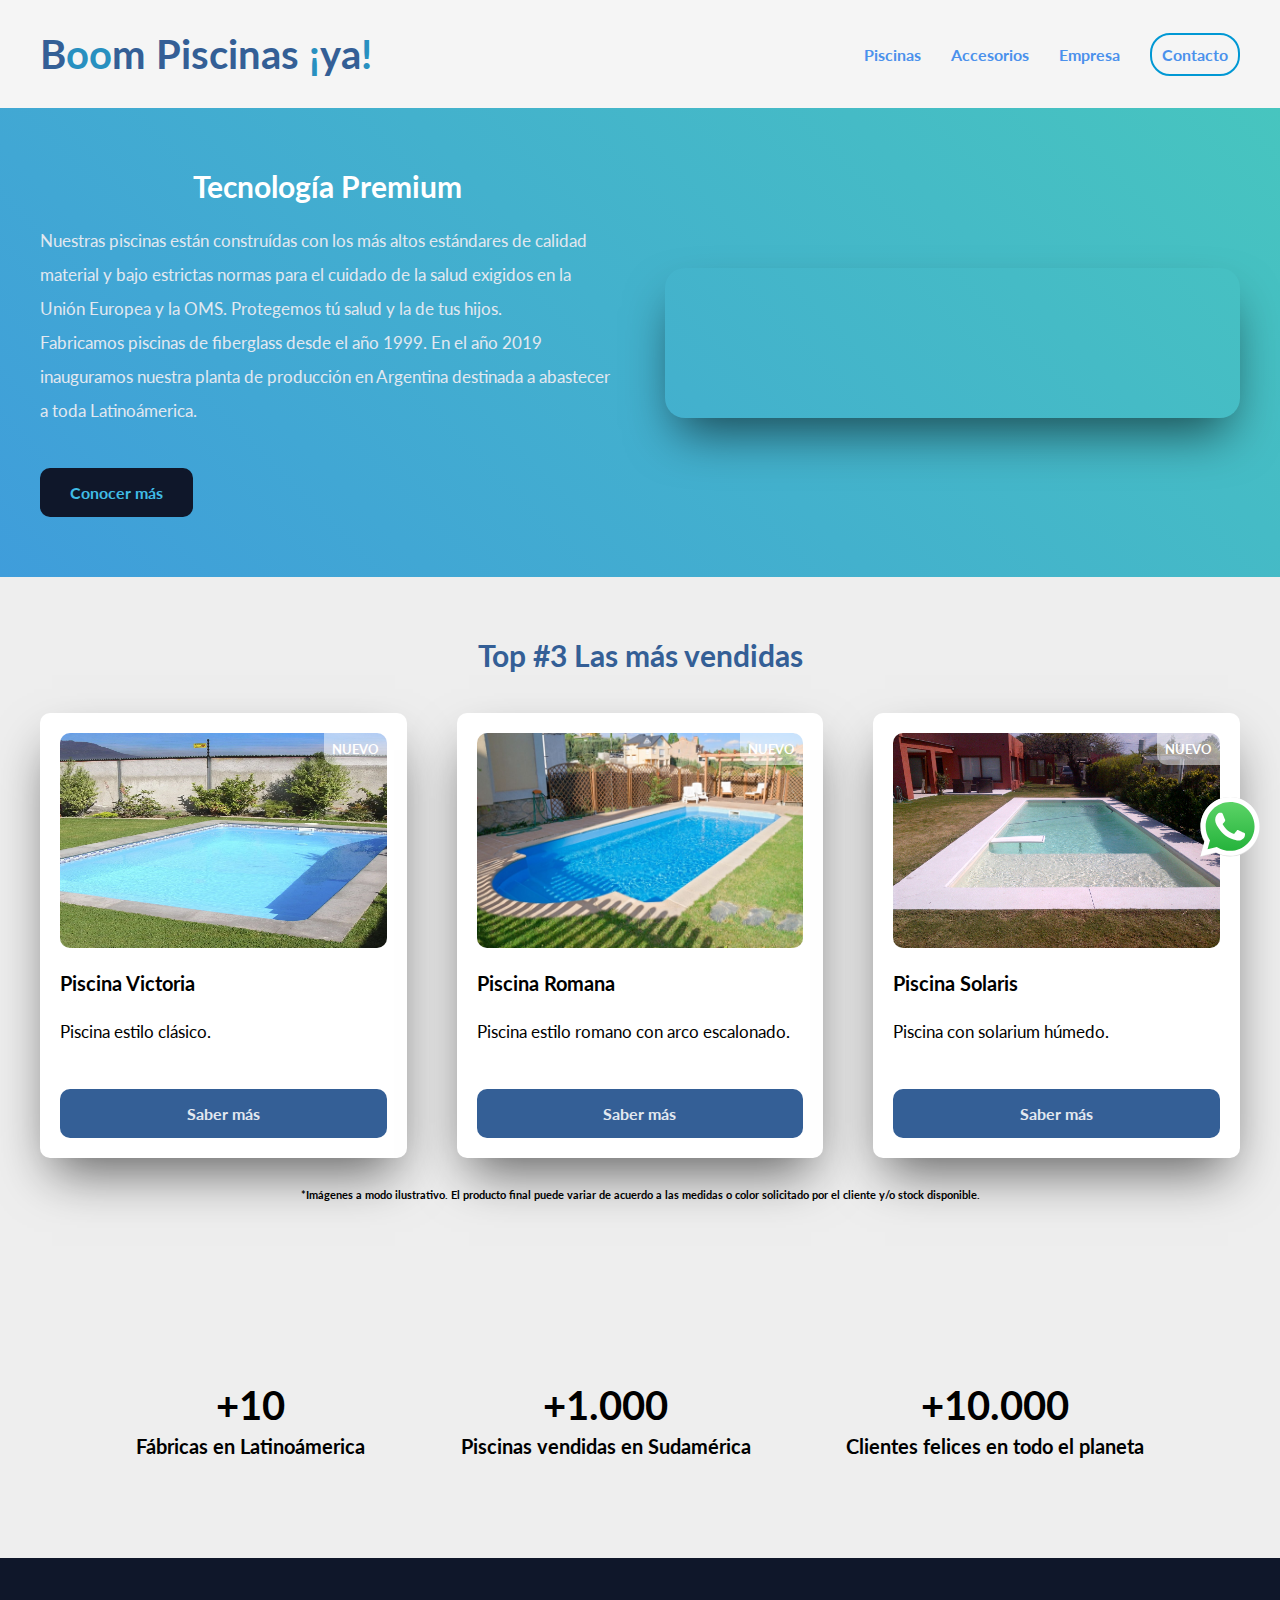
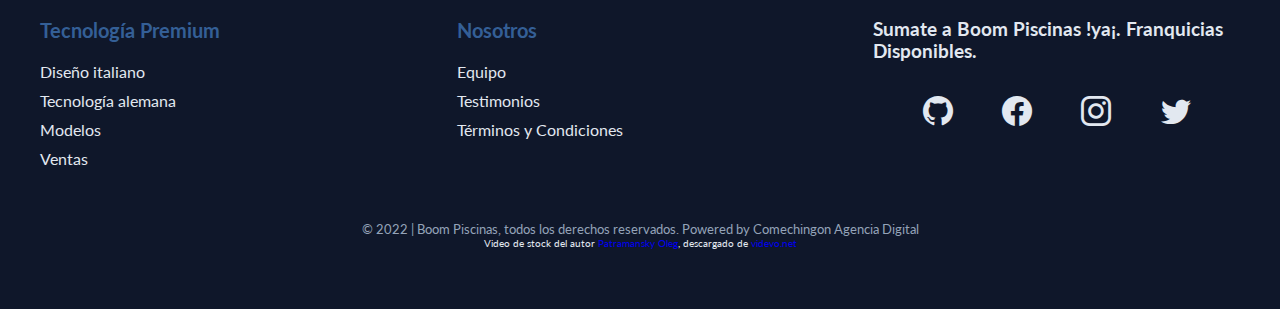
==== index.html @ b2b4e0b8 "boom" ====
<!DOCTYPE html>
<html lang="es">
  <head>
    <meta charset="UTF-8" />
    <meta name="viewport" content="width=device-width, initial-scale=1.0" />
    <!-- 70 a 320 caracteres -->
    <meta
      name="description"
      content="Boom Piscinas !ya¡ Venta de Piscinas"
    />
    <!-- 10 a 70 caracteres -->
    <!-- contenido textual: 300+ palabras -->
    <title>Boom Piscinas - Piscinas ya!</title>
    <link rel="shortcut icon" href="./assets/................." type="image/x-icon" />
    <link rel="stylesheet" href="./css/style.css" />
    <!-- google fonts -->
    <link rel="preconnect" href="https://fonts.googleapis.com" />
    <link rel="preconnect" href="https://fonts.gstatic.com" crossorigin />
    <link
      href="https://fonts.googleapis.com/css2?family=Lato:wght@400;700&display=swap"
      rel="stylesheet"
    />
    <!-- iconos de bootstrap -->
    <link
      rel="stylesheet"
      href="https://cdn.jsdelivr.net/npm/bootstrap-icons@1.9.1/font/bootstrap-icons.css"
    />
  </head>

  <body>
    <header class="header">
      <div class="header__content">
        <h2>
          <a href="./index.html" class="header__content-title"
          >B<span class="span1">oo</span>m Piscinas <span class="span2">¡</span>ya<span class="span2">!</span> </a
        >
        </h2>
        <nav>
          <ul class="header__content-navbar">
            <li><a href="">Piscinas</a></li>
            <li><a href="">Accesorios</a></li>
            <li><a href="">Empresa</a></li>
            <li><a href="./pages/platform.html">Contacto</a></li>
          </ul>

          <div class="header__content-navbar-mobile">
            <i class="bi bi-list"></i>
            <ul>
              <li><a href="">Piscinas</a></li>
              <li><a href="">Accesorios</a></li>
              <li><a href="">Empresa</a></li>
              <li><a href="./pages/platform.html">Contacto</a></li>
            </ul>
          </div>
        </nav>
      </div>
    </header>

    <main>
      <section class="hero">
        <div class="hero__content">
          <div class="hero__content-info">
            <h2>Tecnología Premium</h2>
            <p>
              Nuestras piscinas están construídas con los más altos estándares
              de calidad material y bajo estrictas normas para el cuidado de la
              salud exigidos en la Unión Europea y la OMS. Protegemos tú salud y
              la de tus hijos. <br> Fabricamos piscinas de fiberglass desde el año
              1999. En el año 2019 inauguramos nuestra planta de producción en
              Argentina destinada a abastecer a toda Latinoámerica. </br>
            </p>
            <a href="">Conocer más</a>
          </div>
          <video
            class="hero__content-video"
            src="./assets/video/pexels-kindel-media-9044120.mp4"
            autoplay
            muted
            loop
          ></video>
        </div>
      </section>

      <section class="courses">
        <h3 class="courses__title">Top #3 Las más vendidas</h3>
        <div class="courses__content">
          <!-- tarjeta 1 -->
          <article class="card">
            <div class="card__header">
              <small class="card__header-tag card__header-tag--strong"
                >Nuevo</small
              >
              <img
                class="card__header-img"
                src="./assets/images/modelo clasica.webp"
                alt="Curso de Desarrollo Web"
                width="325"
                height="215"
              />
            </div>
            <h2 class="card__title">Piscina Victoria</h2>
            <p class="card__description">
              Piscina estilo clásico.
            </p>
            <a class="card__link" href="">Saber más</a>
          </article>

          <!-- tarjeta 2 -->
          <article class="card">
            <div class="card__header">
              <small class="card__header-tag card__header-tag--strong"
                >Nuevo</small
              >
              <img
                class="card__header-img"
                src="./assets/images/modelo romana.jpg"
                alt="Curso de Diseño UX/UI"
                width="325"
                height="215"
              />
            </div>
            <h2 class="card__title">Piscina Romana</h2>
            <p class="card__description">
              Piscina estilo romano con arco escalonado.
        
            </p>
            <a class="card__link" href="">Saber más</a>
          </article>
          

          <!-- tarjeta 3 -->
          <article class="card">
            <div class="card__header">
              <small class="card__header-tag card__header-tag--strong"
                >Nuevo</small
              >
              <img class="card__header-img" src="./assets/images/modelo solarium.jpg"
              alt="Curso de JavaScript" width="325" height="215"" />
            </div>
            <h2 class="card__title">Piscina Solaris</h2>
            <p class="card__description">
              Piscina con solarium húmedo.
            </p>
            <a class="card__link" href="">Saber más</a>
          </article>
        </div>
        <div class="disclaimerimg">
          <h6>*Imágenes a modo ilustrativo. El producto final puede variar de acuerdo a las medidas o color solicitado por el cliente y/o stock disponible.</h6>
        </div>
      </section>

      <section class="statistics">
        <div class="statistics__content">
          <h3 class="statistics__content-data">+10 <span>Fábricas en Latinoámerica</span></h3>
          <h3 class="statistics__content-data">
            +1.000 <span>Piscinas vendidas en Sudamérica</span>
          </h3>
          <h3 class="statistics__content-data">
            +10.000 <span>Clientes felices en todo el planeta</span>
          </h3>
        </div>
      </section>
    </main>

    <footer class="footer">
      <div class="footer__content">
        <div>
          <h4>Tecnología Premium</h4>
          <ul class="footer__content-list">
            <li><a href="">Diseño italiano</a></li>
            <li><a href="">Tecnología alemana</a></li>
            <li><a href="">Modelos</a></li>
            <li><a href="">Ventas</a></li>
            
          </ul>
        </div>

        <div>
          <h4>Nosotros</h4>
          <ul class="footer__content-list">
            <li><a href="">Equipo</a></li>
            <li><a href="">Testimonios</a></li>
            <li><a href="">Términos y Condiciones</a></li>
          </ul>
        </div>

        <div>
          <h3>Sumate a Boom Piscinas !ya¡. Franquicias Disponibles.</h3>
          <!-- rrss -->
          <div class="footer__rrss">
            <a href="" class="rs-github"><i class="bi bi-github"></i></a>
            <a href="" class="rs-facebook"><i class="bi bi-facebook"></i></a>
            <a href="" class="rs-instagram"><i class="bi bi-instagram"></i></a>
            <a href="" class="rs-twitter"><i class="bi bi-twitter"></i></a>
          </div>
        </div>
      </div>

      <div class="footer__copy">
        <small
          >&copy; 2022 | Boom Piscinas, todos los derechos reservados. Powered
          by Comechingon Agencia Digital</small
        >
        
      </div>
      <div class="referencias">
        Video de stock del autor
        <a
          class="link author-link-popup"
          target="_blank"
          href="https://www.videvo.net/es/profile/vidfy-Patramansky Oleg"
          >Patramansky Oleg</a
        >, descargado de
        <a class="videvo-redirect" target="_blank" href="https://www.videvo.net"
          >videvo.net</a
        >
      </div>
    </footer>

    <div class="whatsapp">
      <a href="https://wa.me/">
        <img
          src="./assets/images/whatsapp.svg"
          alt="Whatsapp"
          width="60"
          height="60"
        />
      </a>
    </div>
  </body>
</html>
---- css/style.css ----
* {
  margin: 0;
  padding: 0;
  box-sizing: border-box;
}

body {
  background-color: #eee;
  font-family: "Lato", sans-serif;
}

a {
  text-decoration: none;
}

p {
  line-height: 2;
  font-size: 17px;
}

ul {
  list-style-type: none;
}

.whatsapp {
  position: fixed;
  bottom: 40px;
  right: 20px;
}

.container,
.header__content,
.footer__content,
.hero__content,
.courses__content,
.statistics__content,
.login {
  max-width: 1200px;
  margin: 0 auto;
}

.templateButton,
.hero__content-info a,
.login__form button {
  display: inline-block;
  color: rgb(64, 188, 230);
  border-radius: 10px;
  cursor: pointer;
  transition: all 0.3s;
  font-weight: bold;
  font-size: 16px;
  border: 0;
}

.header {
  background-color: whitesmoke;
  padding: 30px 20px;
  position: sticky;
  top: 0;
  z-index: 1;
}
.header__content {
  display: flex;
  justify-content: space-between;
  align-items: center;
}
.header__content-title {
  color: #345f96;
  font-size: 40px;
}
.span1 {
  color: rgb(40, 144, 192);
}

.span2 {
  color: rgb(40, 144, 192);
}

.header__content-title:hover::after {
  content: "inicio";
  margin-left: 8px;
  font-size: 20px;
  color: rgb(64, 188, 230);
}
.header__content-navbar {
  display: flex;
  align-items: center;
}
.header__content-navbar li {
  margin: 0 15px;
  transition: all 0.3s;
}
.header__content-navbar li:last-child {
  border: 2px solid rgb(1, 152, 212);
  border-radius: 20px;
  padding: 10px;
  margin-right: 0;
}
.header__content-navbar li:active {
  transform: scale(0.9);
}
.header__content-navbar li a {
  color: #4b91ec;
  font-weight: bold;
  transition: all 0.3s;
}
.header__content-navbar li a:hover {
  color: rgb(64, 188, 230);
}
.header__content-navbar-mobile {
  display: none;
}
.header__content-navbar-mobile i {
  font-size: 35px;
  color: #4b91ec;
}
.header__content-navbar-mobile:hover > ul {
  display: block;
}
.header__content-navbar-mobile ul {
  display: none;
  position: absolute;
  right: 0;
  top: 100px;
  width: 100%;
  background-color: #4b91ec;
}
.header__content-navbar-mobile ul li {
  padding: 25px 0;
  text-align: center;
}
.header__content-navbar-mobile ul li a {
  color: #e2e8f0;
  font-weight: bold;
}
.header__content-navbar-mobile ul li:nth-child(even) {
  background-color: #1a2748;
}

@media (max-width: 768px) {
  .header__content-navbar {
    display: none;
  }
  .header__content-navbar-mobile {
    display: block;
  }
}

.footer {
  background-color: #0f172a;
  color: #e2e8f0;
  padding: 60px 20px;
}
.footer__content {
  display: grid;
  grid-template-columns: repeat(3, 1fr);
  gap: 50px;
}
.footer__content h4 {
  color: #345f96;
  margin-bottom: 20px;
  font-weight: bold;
  font-size: 20px;
}
.footer__content-list li {
  margin: 10px 0;
}
.footer__content-list a {
  color: #e2e8f0;
  transition: all 0.3s;
}
.footer__content-list a:hover {
  color: rgb(64, 188, 230);
}
.footer__rrss {
  display: flex;
  justify-content: space-evenly;
  margin-top: 30px;
}
.footer__rrss .rs-github {
  color: #e2e8f0;
  font-size: 30px;
  transition: all 0.3s;
}
.footer__rrss .rs-github:hover {
  color: #22c55e;
}
.footer__rrss .rs-twitter {
  color: #e2e8f0;
  font-size: 30px;
  transition: all 0.3s;
}
.footer__rrss .rs-twitter:hover {
  color: #55acee;
}
.footer__rrss .rs-instagram {
  color: #e2e8f0;
  font-size: 30px;
  transition: all 0.3s;
}
.footer__rrss .rs-instagram:hover {
  color: #c92d8f;
}
.footer__rrss .rs-facebook {
  color: #e2e8f0;
  font-size: 30px;
  transition: all 0.3s;
}
.footer__rrss .rs-facebook:hover {
  color: #2279e4;
}
.footer__copy {
  margin-top: 40px;
  text-align: center;
  color: #94a3b8;
}

@media (max-width: 576px) {
  .footer__content {
    grid-template-columns: 1fr;
  }
}

.hero {
  background-image: linear-gradient(45deg, #3f9ddb, #47c5bf);
  padding: 60px 20px;
  color: #e2e8f0;
}
.hero__content {
  display: grid;
  grid-template-columns: repeat(2, 1fr);
  gap: 50px;
  align-items: center;
}
.hero__content-info h2 {
  color: #fff;
  font-size: 30px;
  margin-bottom: 20px;
  text-align: center;
  
}
.hero__content-info p {
  margin-bottom: 40px;
}
.hero__content-info a {
  background-color: #0f172a;
  padding: 15px 30px;
}
.hero__content-info a:hover {
  background-color: #1a2748;
}
.hero__content-video {
  width: 100%;
  border-radius: 20px;
  box-shadow: 0 25px 50px -12px rgba(0, 0, 0, 0.6);
  transition: all 0.3s;
}
.hero__content-video:hover {
  transform: translateY(-15px);
}

.courses {
  margin-top: 60px;
  padding: 0 20px;
}
.courses__title {
  margin-bottom: 40px;
  text-align: center;
  font-size: 30px;
  color: #345f96;
}
.courses__content {
  display: grid;
  grid-template-columns: repeat(3, 1fr);
  gap: 50px;
}
.courses__content .card {
  background-color: #fff;
  padding: 20px;
  border-radius: 10px;
  box-shadow: 0 25px 50px -12px rgba(0, 0, 0, 0.6);
  transition: all 0.3s;
  /* relative: flujo normal del documento */
  /* absolute: es removido del flujo normal */
}
.courses__content .card:hover {
  transform: translateY(-15px);
}
.courses__content .card__header {
  position: relative;
}
.courses__content .card__header-tag {
  position: absolute;
  padding: 8px;
  right: 0;
  color: #fff;
  background-color: rgba(255, 255, 255, 0.5);
  border-bottom-left-radius: 10px;
}
.courses__content .card__header-tag--strong {
  text-transform: uppercase;
  font-weight: bold;
}
.courses__content .card__header-img {
  width: 100%;
  border-radius: 10px;
  margin-bottom: 20px;
}
.courses__content .card__title {
  font-size: 20px;
  margin-bottom: 20px;
}
.courses__content .card__description {
  margin-bottom: 40px;
}
.courses__content .card__link {
  background-color: #345f96;
  width: 100%;
  display: inline-block;
  padding: 15px 0;
  text-align: center;
  color: #e2e8f0;
  border-radius: 10px;
  cursor: pointer;
  font-weight: bold;
  font-size: 16px;
  transition: all 0.3s;
  position: relative;
}
.courses__content .card__link:hover {
  background-color: #080808;
}
.courses__content .card__link:hover::after {
  content: "\276F";
  position: absolute;
  right: 20px;
}

.disclaimerimg {
  margin-top: 30px;
  text-align: center;
}

.referencias {
  font-size: 10px;
  text-align: center;
}

.statistics {
  margin-top: 80px;
  padding: 100px 20px;
  background-image: url("../assets/images/piscina\ duplex.webp");
  background-repeat: no-repeat;
  background-position: center;
  background-size: cover;
  background-attachment: fixed;
}
.statistics__content {
  display: flex;
  justify-content: space-evenly;
  color: black;
}
.statistics__content-data {
  font-size: 40px;
  text-align: center;
}
.statistics__content-data span {
  display: block;
  font-size: 20px;
  margin-top: 5px;
}

@media (max-width: 992px) {
  .courses__content {
    grid-template-columns: repeat(2, 1fr);
  }
  .hero__content {
    grid-template-columns: 1fr;
  }
}

@media (max-width: 576px) {
  .courses__content {
    grid-template-columns: 1fr;
  }
  .statistics__content {
    flex-direction: column;
  }
  .statistics__content-data {
    margin: 30px 0;
  }
}

.login {
  display: flex;
  flex-direction: column;
  justify-content: center;
  align-items: center;
  height: calc(100vh - 102px);
}
.login__title {
  margin-bottom: 25px;
}
.login__title i {
  margin-right: 10px;
}
.login__form {
  width: 50%;
  padding: 0 20px;
}
.login__form input[type="email"],
.login__form input[type="password"] {
  display: block;
  width: 100%;
  margin-top: 20px;
  padding: 15px;
  border-radius: 10px;
  border: none;
  outline: 2px solid transparent;
  transition: all 0.3s;
}
.login__form input[type="email"]:focus,
.login__form input[type="password"]:focus {
  outline: 2px solid #0f172a;
}
.login__form input[type="checkbox"] {
  margin-top: 30px;
  margin-right: 5px;
}
.login__form button {
  width: 100%;
  margin-top: 40px;
  background-color: #0f172a;
  padding: 15px;
}
.login__form button:hover {
  background-color: #1a2748;
}

@media (max-width: 992px) {
  .login__form {
    width: 55%;
  }
}

@media (max-width: 768px) {
  .login__form {
    width: 65%;
  }
}

@media (max-width: 576px) {
  .login__form {
    width: 100%;
  }
}
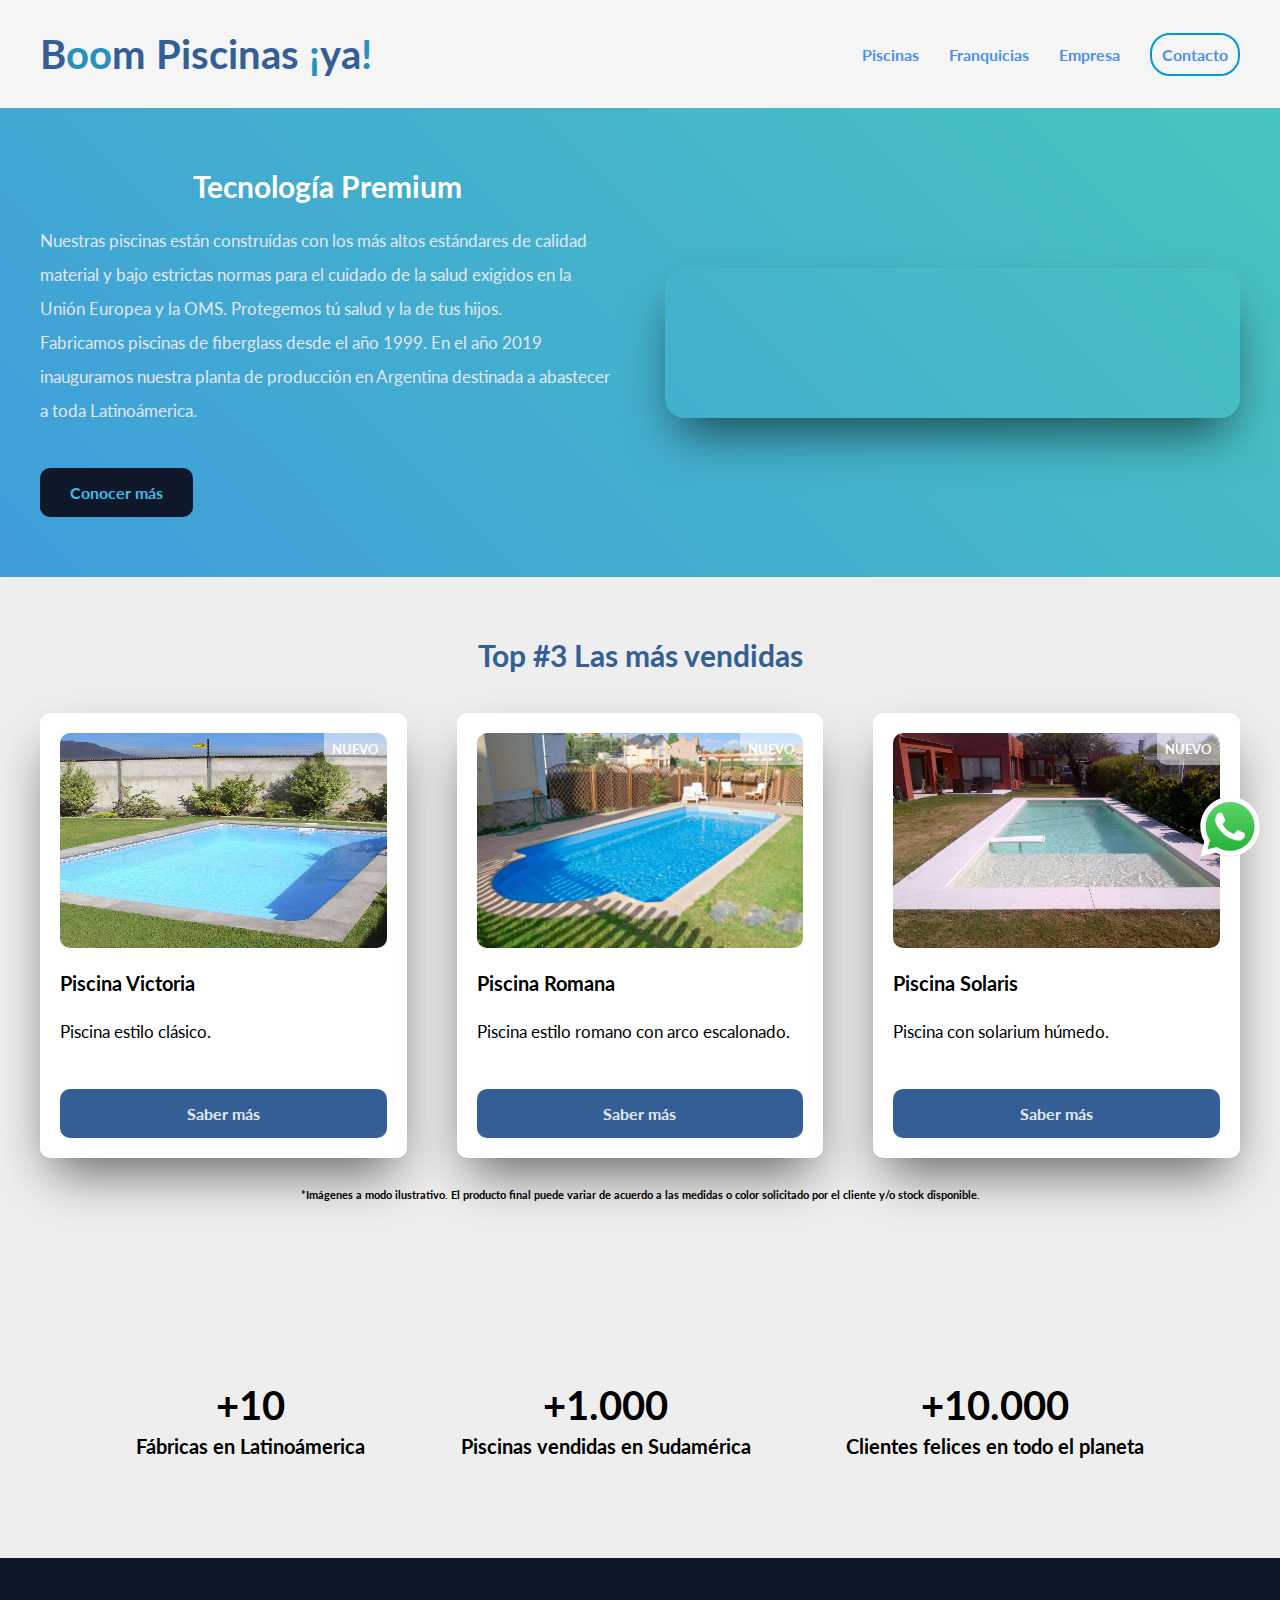
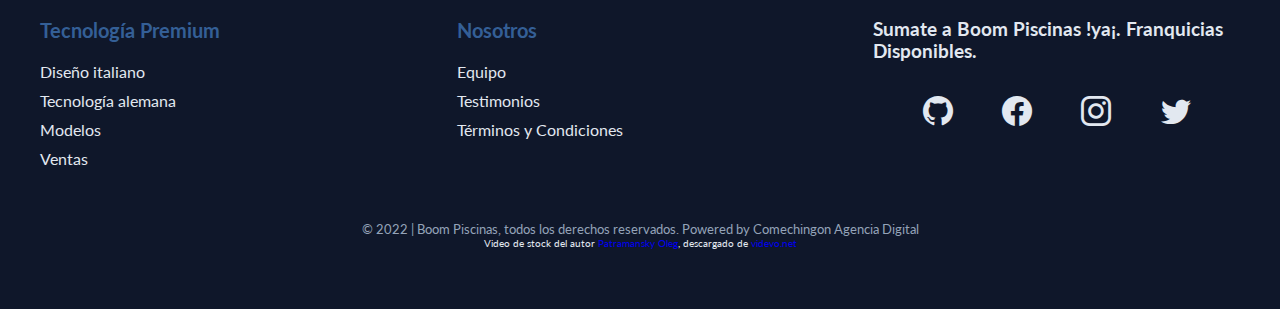
==== commit b84e4898: "contacto" ====
--- a/index.html
+++ b/index.html
@@ -38,18 +38,18 @@
         <nav>
           <ul class="header__content-navbar">
             <li><a href="">Piscinas</a></li>
-            <li><a href="">Accesorios</a></li>
+            <li><a href="">Franquicias</a></li>
             <li><a href="">Empresa</a></li>
-            <li><a href="./pages/platform.html">Contacto</a></li>
+            <li><a href="./pages/contacto.html">Contacto</a></li>
           </ul>
 
           <div class="header__content-navbar-mobile">
             <i class="bi bi-list"></i>
             <ul>
               <li><a href="">Piscinas</a></li>
-              <li><a href="">Accesorios</a></li>
+              <li><a href="">Franquicias</a></li>
               <li><a href="">Empresa</a></li>
-              <li><a href="./pages/platform.html">Contacto</a></li>
+              <li><a href="./pages/contacto.html">Contacto</a></li>
             </ul>
           </div>
         </nav>
@@ -218,7 +218,7 @@
     </footer>
 
     <div class="whatsapp">
-      <a href="https://wa.me/">
+      <a href="https://chatwith.io/es/s/63601c77a28a3">
         <img
           src="./assets/images/whatsapp.svg"
           alt="Whatsapp"
--- a/css/style.css
+++ b/css/style.css
@@ -409,7 +409,7 @@
   padding: 0 20px;
 }
 .login__form input[type="email"],
-.login__form input[type="password"] {
+.login__form input[type="text"] {
   display: block;
   width: 100%;
   margin-top: 20px;
